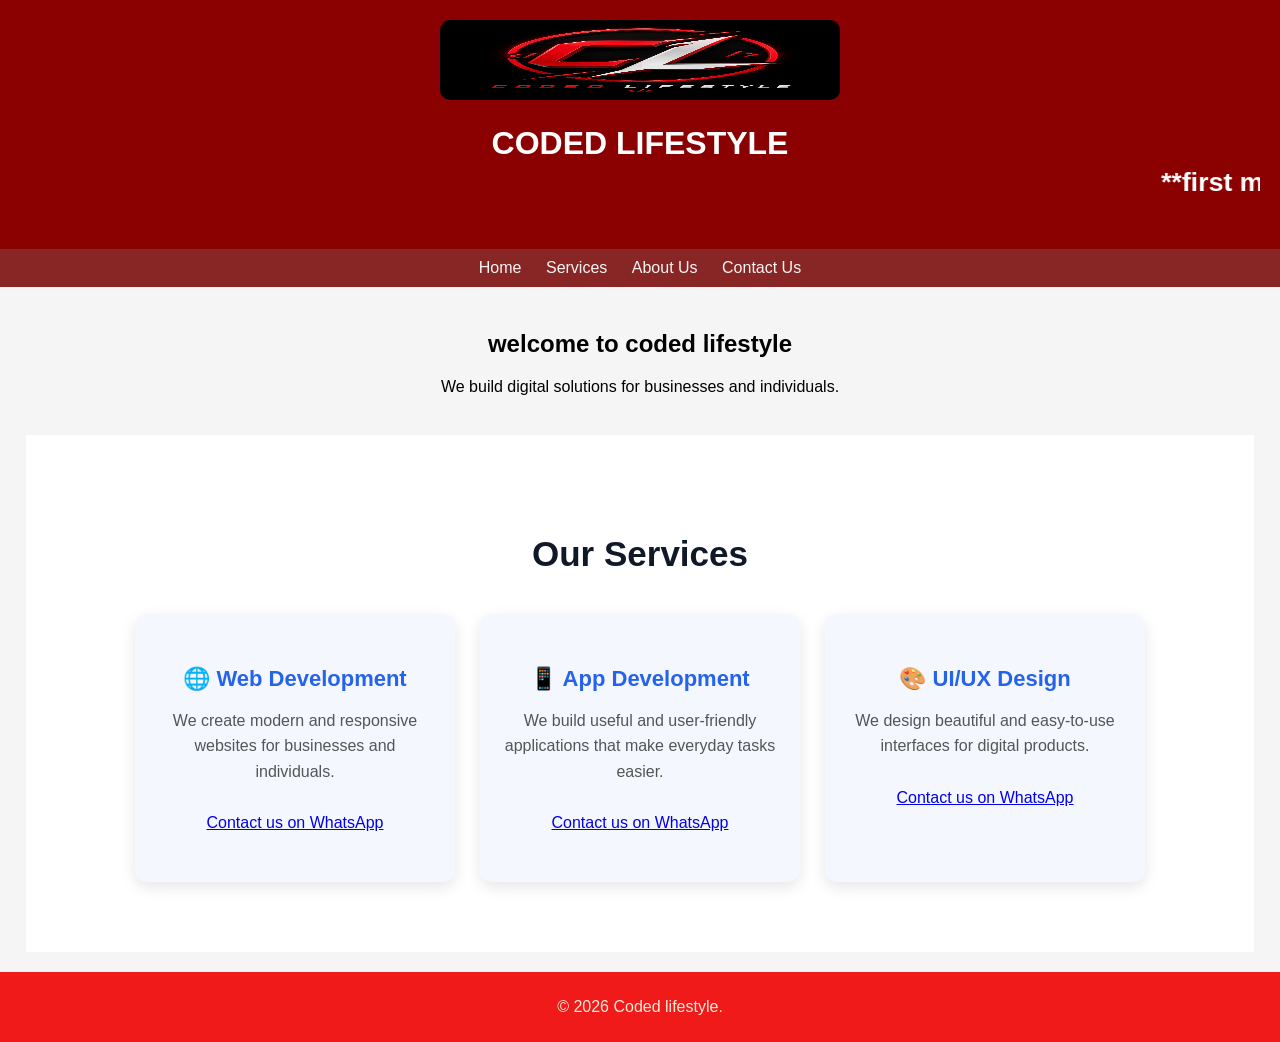
==== index.html @ 61a9e01d "Add files via upload" ====
<!DOCTYPE html>
<html lang="en">
<head>
    <meta charset="UTF-8">
    <meta name="viewport" content="width=device-width, initial-scale=1.0">
    <title>Welcome to my website</title>
     <link rel="stylesheet" href="assets/css/style.css">
</head>

<body>
<header>
   <img src="assets/images/logo.jpegfile.jpeg" width="80px" height="80px" object-fit:contain;>

    <h1>CODED LIFESTYLE<br>
        <marquee>
            <small>**first make it work...you can make it beautiful later</small></h1>
            </marquee></header>
        </h1>
</header>
<nav>

    <a href="index.html">Home</a>
    <a href="services.html">Services</a>
    <a href="about-us.html">About Us</a>
    <a href="contact-us.html">Contact Us</a>
</nav>
   <section class="section"> 
    <h2>welcome to coded lifestyle</h2>
    <p>We build digital solutions for businesses and individuals.</p>
   </section>
   <!-- SERVICES SECTION -->

<section class="services">

    <h2>Our Services</h2>

    <div class="service-container">

        <div class="service-card">
            <h3>🌐 Web Development</h3>

            <p>
                We create modern and responsive websites
                for businesses and individuals.<br><br>
                <a href="https://wa.me/+2349161330967">Contact us on WhatsApp</a>
            </p>
        </div>


        <div class="service-card">
            <h3>📱 App Development</h3>

            <p>
                We build useful and user-friendly applications
                that make everyday tasks easier.<br><br>
                <a href="https://wa.me/+2349161330967">Contact us on WhatsApp</a>
            </p>
        </div>


        <div class="service-card">
            <h3>🎨 UI/UX Design</h3>

            <p>
                We design beautiful and easy-to-use
                interfaces for digital products.<br><br>
                <a href="https://wa.me/+2349161330967">Contact us on WhatsApp</a>
            </p>
        </div>

    </div>

</section>
<footer>
    <p>&copy; 2026 Coded lifestyle. </p>
</footer>
    
    
</body>
</html>
<!--welcome to coded lifestyle-->
---- assets/css/style.css ----
body {
            font-family: Arial, sans-serif;
            background-color: whitesmoke;
            margin: 0%;
        }
        header {
            
            background-color:#8B0000;
            color: white;
            text-align: center;
            padding: 20px;
        }
        nav {
            background-color: rgb(136, 38, 38);
            text-align: center;
            padding: 10px;
        }
        nav a {
            color: whitesmoke;
            text-decoration: none;
            margin: 10px
        }
        section {
            background-color: white;
            width: 80%;
            margin: 20px auto;
            text-align: center;
            padding: 3px;
        
        }
        img {
            width: 400px;
            border-radius:10px ;
        }
        footer {
            background-color: rgb(240, 26, 26);
            color: antiquewhite;
            text-align: center;
            padding: 10px;
        }
        .section{
            background-color: whitesmoke;
        }
        

.services {
    padding: 70px 8%;
    text-align: center;
    background-color: white;
}

.services h2 {
    font-size: 35px;
    margin-bottom: 40px;
    color: #111827;
}

.service-container {
    display: flex;
    justify-content: center;
    gap: 25px;
    flex-wrap: wrap;
}

.service-card {
    background-color: #f5f7ff;
    width: 280px;
    padding: 30px 20px;
    border-radius: 12px;
    box-shadow: 0 5px 15px rgba(0, 0, 0, 0.1);
    transition: 0.3s;
}

.service-card:hover {
    transform: translateY(-8px);
}

.service-card h3 {
    font-size: 22px;
    margin-bottom: 15px;
    color: #2563eb;
}

.service-card p {
    color: #555;
    line-height: 1.6;
}
<!-- SERVICES SECTION -->

<section class="services">

    <h2>Our Services</h2>

    <div class="service-container">

        <div class="service-card">
            <h3>🌐 Web Development</h3>

            <p>
                We create modern and responsive websites
                for businesses and individuals.
            </p>
        </div>


        <div class="service-card">
            <h3>📱 App Development</h3>

            <p>
                We build useful and user-friendly applications
                that make everyday tasks easier.
            </p>
        </div>


        <div class="service-card">
            <h3>🎨 UI/UX Design</h3>

            <p>
                We design beautiful and easy-to-use
                interfaces for digital products.
            </p>
        </div>

    </div>

</section>
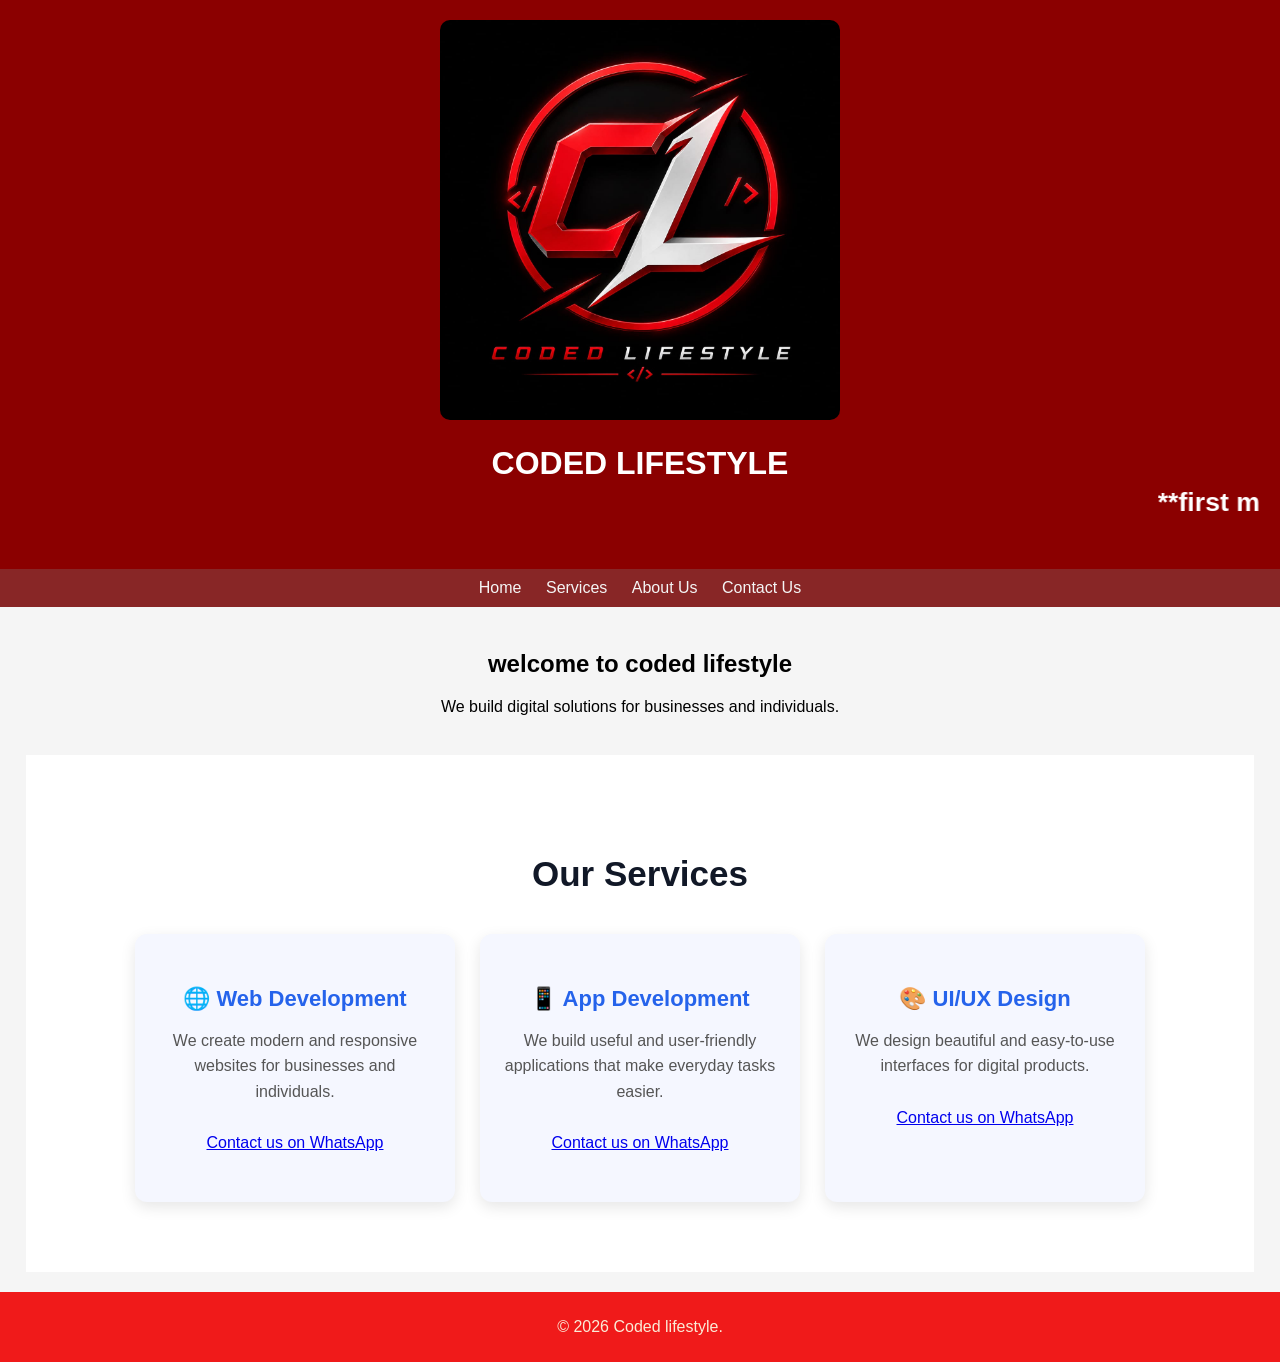
==== commit 12ff0942: "Add files via upload" ====
--- a/index.html
+++ b/index.html
@@ -9,7 +9,7 @@
 
 <body>
 <header>
-   <img src="assets/images/logo.jpegfile.jpeg" width="80px" height="80px" object-fit:contain;>
+   <img src="assets/images/logo.jpegfile.jpeg" object-fit:contain;>
 
     <h1>CODED LIFESTYLE<br>
         <marquee>
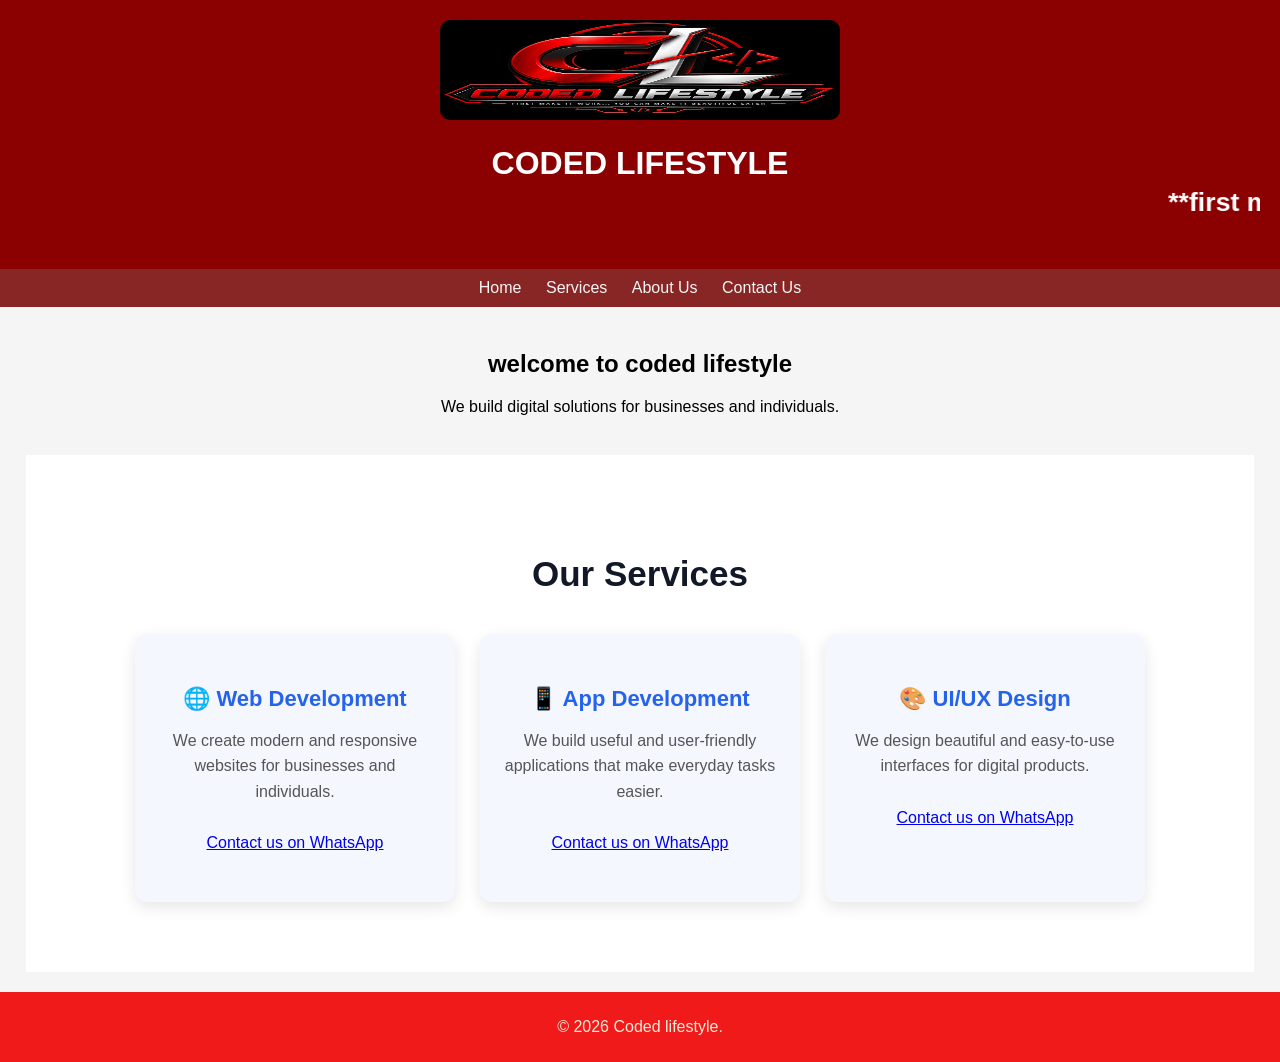
==== commit 919fb382: "Add files via upload" ====
--- a/index.html
+++ b/index.html
@@ -5,11 +5,12 @@
     <meta name="viewport" content="width=device-width, initial-scale=1.0">
     <title>Welcome to my website</title>
      <link rel="stylesheet" href="assets/css/style.css">
+     
 </head>
 
 <body>
 <header>
-   <img src="assets/images/logo.jpegfile.jpeg" object-fit:contain;>
+   <img src="assets/images/logo.jpegfile.jpeg" height="100" width="50" object-fit:contain;>
 
     <h1>CODED LIFESTYLE<br>
         <marquee>
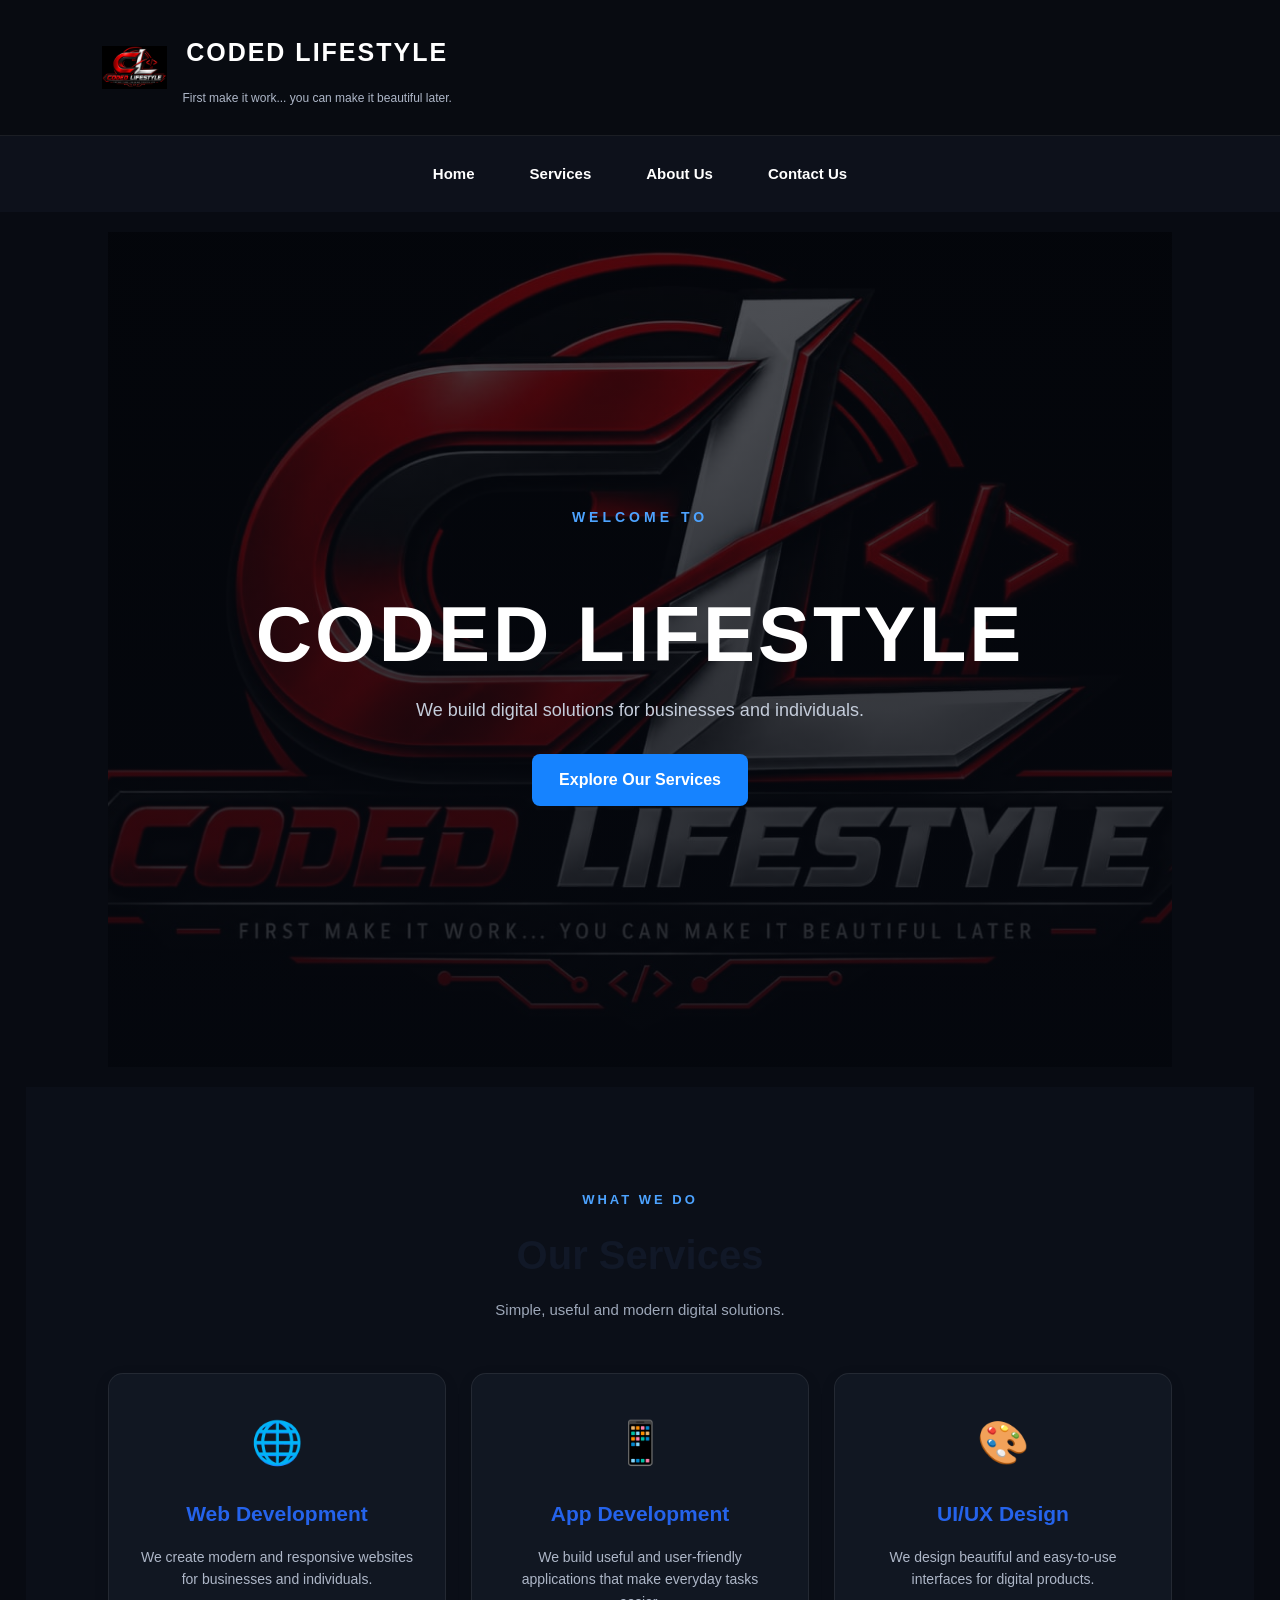
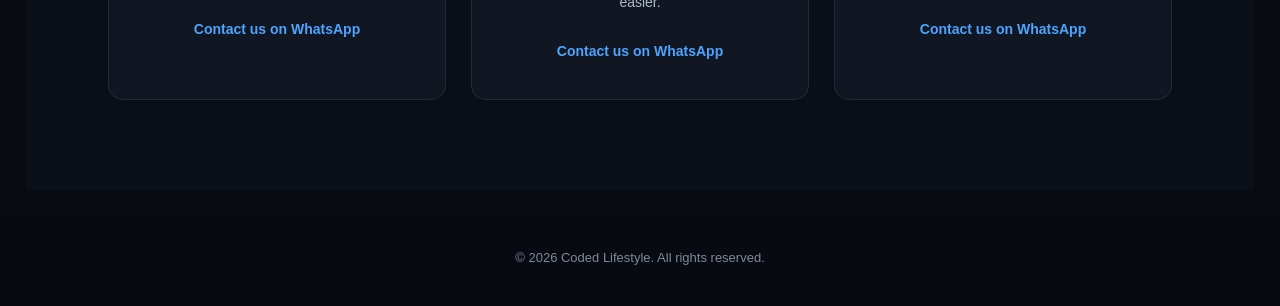
==== commit 79c25a30: "Add files via upload" ====
--- a/index.html
+++ b/index.html
@@ -1,82 +1,155 @@
-<!DOCTYPE html>
-<html lang="en">
-<head>
+<!DOCTYPE html><html lang="en"><head>
     <meta charset="UTF-8">
-    <meta name="viewport" content="width=device-width, initial-scale=1.0">
-    <title>Welcome to my website</title>
-     <link rel="stylesheet" href="assets/css/style.css">
-     
-</head>
+    <meta name="viewport" content="width=device-width, initial-scale=1.0"><title>Coded Lifestyle | Digital Solutions</title>
 
-<body>
-<header>
-   <img src="assets/images/logo.jpegfile.jpeg" height="100" width="50" object-fit:contain;>
+<!-- External CSS -->
+<link rel="stylesheet" href="assets/css/style.css">
 
-    <h1>CODED LIFESTYLE<br>
-        <marquee>
-            <small>**first make it work...you can make it beautiful later</small></h1>
-            </marquee></header>
-        </h1>
+</head><body><!-- HEADER -->
+<header class="header">
+
+    <div class="logo-container">
+        <img
+            src="assets/images/logo.jpegfile.jpeg"
+            alt="Coded Lifestyle Logo"
+            class="logo"
+        >
+
+        <div class="brand">
+            <h1>CODED LIFESTYLE</h1>
+            <p>First make it work... you can make it beautiful later.</p>
+        </div>
+    </div>
+
 </header>
-<nav>
+
+
+<!-- NAVIGATION -->
+<nav class="navbar">
 
     <a href="index.html">Home</a>
     <a href="services.html">Services</a>
     <a href="about-us.html">About Us</a>
     <a href="contact-us.html">Contact Us</a>
+
 </nav>
-   <section class="section"> 
-    <h2>welcome to coded lifestyle</h2>
-    <p>We build digital solutions for businesses and individuals.</p>
-   </section>
-   <!-- SERVICES SECTION -->
 
-<section class="services">
 
-    <h2>Our Services</h2>
+<!-- HERO / WELCOME SECTION -->
+<main>
 
-    <div class="service-container">
+    <section class="hero">
 
-        <div class="service-card">
-            <h3>🌐 Web Development</h3>
+        <div class="hero-content">
 
-            <p>
-                We create modern and responsive websites
-                for businesses and individuals.<br><br>
-                <a href="https://wa.me/+2349161330967">Contact us on WhatsApp</a>
+            <p class="hero-small-text">WELCOME TO</p>
+
+            <h2>CODED LIFESTYLE</h2>
+
+            <p class="hero-text">
+                We build digital solutions for businesses and individuals.
             </p>
+
+            <a href="services.html" class="hero-button">
+                Explore Our Services
+            </a>
+
+        </div>
+
+    </section>
+
+
+    <!-- SERVICES SECTION -->
+    <section class="services">
+
+        <div class="section-heading">
+
+            <p>WHAT WE DO</p>
+
+            <h2>Our Services</h2>
+
+            <span>
+                Simple, useful and modern digital solutions.
+            </span>
+
         </div>
 
 
-        <div class="service-card">
-            <h3>📱 App Development</h3>
+        <div class="service-container">
 
-            <p>
-                We build useful and user-friendly applications
-                that make everyday tasks easier.<br><br>
-                <a href="https://wa.me/+2349161330967">Contact us on WhatsApp</a>
-            </p>
+
+            <!-- WEB DEVELOPMENT -->
+            <div class="service-card">
+
+                <div class="service-icon">🌐</div>
+
+                <h3>Web Development</h3>
+
+                <p>
+                    We create modern and responsive websites
+                    for businesses and individuals.
+                </p>
+
+                <a href="https://wa.me/+2349161330967">
+                    Contact us on WhatsApp
+                </a>
+
+            </div>
+
+
+            <!-- APP DEVELOPMENT -->
+            <div class="service-card">
+
+                <div class="service-icon">📱</div>
+
+                <h3>App Development</h3>
+
+                <p>
+                    We build useful and user-friendly applications
+                    that make everyday tasks easier.
+                </p>
+
+                <a href="https://wa.me/+2349161330967">
+                    Contact us on WhatsApp
+                </a>
+
+            </div>
+
+
+            <!-- UI/UX DESIGN -->
+            <div class="service-card">
+
+                <div class="service-icon">🎨</div>
+
+                <h3>UI/UX Design</h3>
+
+                <p>
+                    We design beautiful and easy-to-use
+                    interfaces for digital products.
+                </p>
+
+                <a href="https://wa.me/+2349161330967">
+                    Contact us on WhatsApp
+                </a>
+
+            </div>
+
+
         </div>
 
+    </section>
 
-        <div class="service-card">
-            <h3>🎨 UI/UX Design</h3>
+</main>
 
-            <p>
-                We design beautiful and easy-to-use
-                interfaces for digital products.<br><br>
-                <a href="https://wa.me/+2349161330967">Contact us on WhatsApp</a>
-            </p>
-        </div>
 
-    </div>
+<!-- FOOTER -->
+<footer>
 
-</section>
-<footer>
-    <p>&copy; 2026 Coded lifestyle. </p>
+    <p>
+        &copy; 2026 Coded Lifestyle. All rights reserved.
+    </p>
+
 </footer>
-    
-    
+
 </body>
-</html>
-<!--welcome to coded lifestyle-->+</html>
--- a/assets/css/style.css
+++ b/assets/css/style.css
@@ -125,5 +125,413 @@
     </div>
 
 </section>
-
-
+/* =========================================
+   CODED LIFESTYLE - STYLE.CSS
+   ========================================= */
+
+
+/* =========================================
+   RESET
+   ========================================= */
+
+* {
+    margin: 0;
+    padding: 0;
+    box-sizing: border-box;
+}
+
+html {
+    scroll-behavior: smooth;
+}
+
+body {
+    font-family: Arial, Helvetica, sans-serif;
+    background-color: #080b12;
+    color: #ffffff;
+    line-height: 1.6;
+}
+
+
+/* =========================================
+   HEADER
+   ========================================= */
+
+.header {
+    min-height: 90px;
+    padding: 15px 8%;
+
+    display: flex;
+    align-items: center;
+
+    background: rgba(8, 11, 18, 0.92);
+
+    border-bottom: 1px solid rgba(255, 255, 255, 0.08);
+}
+
+.logo-container {
+    display: flex;
+    align-items: center;
+    gap: 15px;
+}
+
+.logo {
+    width: 65px;
+    height: 65px;
+
+    object-fit: contain;
+
+    border-radius: 12px;
+}
+
+.brand h1 {
+    font-size: 25px;
+    font-weight: 800;
+    letter-spacing: 2px;
+}
+
+.brand p {
+    margin-top: 2px;
+
+    color: #aeb7c8;
+
+    font-size: 12px;
+}
+
+
+/* =========================================
+   NAVIGATION
+   ========================================= */
+
+.navbar {
+    display: flex;
+    justify-content: center;
+    align-items: center;
+
+    gap: 35px;
+
+    padding: 16px 20px;
+
+    background: #0d111b;
+
+    position: sticky;
+    top: 0;
+
+    z-index: 100;
+}
+
+.navbar a {
+    color: #ffffff;
+
+    text-decoration: none;
+
+    font-size: 15px;
+    font-weight: 600;
+
+    transition: 0.3s ease;
+}
+
+.navbar a:hover {
+    color: #4da3ff;
+}
+
+
+/* =========================================
+   HERO SECTION
+   ========================================= */
+
+.hero {
+    min-height: 75vh;
+
+    display: flex;
+    justify-content: center;
+    align-items: center;
+
+    text-align: center;
+
+    padding: 80px 20px;
+
+    background:
+        linear-gradient(
+            rgba(5, 8, 15, 0.70),
+            rgba(5, 8, 15, 0.88)
+        ),
+        url("../images/coded-lifestyle-bg.jpg");
+
+    background-size: cover;
+    background-position: center;
+    background-repeat: no-repeat;
+}
+
+.hero-content {
+    max-width: 800px;
+}
+
+.hero-small-text {
+    margin-bottom: 10px;
+
+    color: #4da3ff;
+
+    font-size: 14px;
+    font-weight: bold;
+
+    letter-spacing: 4px;
+}
+
+.hero h2 {
+    margin-bottom: 20px;
+
+    font-size: clamp(42px, 8vw, 78px);
+
+    line-height: 1.05;
+
+    letter-spacing: 3px;
+}
+
+.hero-text {
+    max-width: 600px;
+
+    margin: 0 auto 30px;
+
+    color: #c4ccda;
+
+    font-size: 18px;
+}
+
+
+/* =========================================
+   HERO BUTTON
+   ========================================= */
+
+.hero-button {
+    display: inline-block;
+
+    padding: 13px 27px;
+
+    background: #1683ff;
+
+    color: #ffffff;
+
+    text-decoration: none;
+
+    font-weight: bold;
+
+    border-radius: 8px;
+
+    transition: 0.3s ease;
+}
+
+.hero-button:hover {
+    background: #0b6dcc;
+
+    transform: translateY(-2px);
+}
+
+
+/* =========================================
+   SERVICES SECTION
+   ========================================= */
+
+.services {
+    padding: 90px 8%;
+
+    background: #0b0f18;
+}
+
+.section-heading {
+    margin-bottom: 50px;
+
+    text-align: center;
+}
+
+.section-heading p {
+    color: #4da3ff;
+
+    font-size: 13px;
+    font-weight: bold;
+
+    letter-spacing: 3px;
+}
+
+.section-heading h2 {
+    margin: 5px 0 10px;
+
+    font-size: 40px;
+}
+
+.section-heading span {
+    color: #9da7b8;
+
+    font-size: 15px;
+}
+
+
+/* =========================================
+   SERVICE CONTAINER
+   ========================================= */
+
+.service-container {
+    max-width: 1100px;
+
+    margin: auto;
+
+    display: grid;
+
+    grid-template-columns: repeat(3, 1fr);
+
+    gap: 25px;
+}
+
+
+/* =========================================
+   SERVICE CARDS
+   ========================================= */
+
+.service-card {
+    padding: 35px 28px;
+
+    background: #111722;
+
+    border: 1px solid rgba(255, 255, 255, 0.08);
+
+    border-radius: 15px;
+
+    text-align: center;
+
+    transition: 0.3s ease;
+}
+
+.service-card:hover {
+    transform: translateY(-8px);
+
+    border-color: rgba(77, 163, 255, 0.5);
+
+    box-shadow:
+        0 15px 40px rgba(0, 0, 0, 0.35);
+}
+
+.service-icon {
+    margin-bottom: 15px;
+
+    font-size: 42px;
+}
+
+.service-card h3 {
+    margin-bottom: 15px;
+
+    font-size: 21px;
+}
+
+.service-card p {
+    margin-bottom: 25px;
+
+    color: #aeb7c8;
+
+    font-size: 14px;
+}
+
+.service-card a {
+    display: inline-block;
+
+    color: #4da3ff;
+
+    text-decoration: none;
+
+    font-size: 14px;
+    font-weight: bold;
+
+    transition: 0.3s ease;
+}
+
+.service-card a:hover {
+    color: #ffffff;
+}
+
+
+/* =========================================
+   FOOTER
+   ========================================= */
+
+footer {
+    padding: 25px 20px;
+
+    background: #070a10;
+
+    color: #7f899a;
+
+    text-align: center;
+
+    font-size: 13px;
+}
+
+
+/* =========================================
+   TABLET / MOBILE
+   ========================================= */
+
+@media (max-width: 800px) {
+
+    .header {
+        justify-content: center;
+        text-align: center;
+    }
+
+    .logo-container {
+        flex-direction: column;
+        gap: 8px;
+    }
+
+    .brand h1 {
+        font-size: 21px;
+    }
+
+    .navbar {
+        gap: 15px;
+        flex-wrap: wrap;
+    }
+
+    .navbar a {
+        font-size: 13px;
+    }
+
+    .hero {
+        min-height: 70vh;
+        padding: 60px 20px;
+    }
+
+    .hero h2 {
+        font-size: 45px;
+    }
+
+    .hero-text {
+        font-size: 16px;
+    }
+
+    .services {
+        padding: 70px 20px;
+    }
+
+    .section-heading h2 {
+        font-size: 32px;
+    }
+
+    .service-container {
+        grid-template-columns: 1fr;
+    }
+}
+
+
+/* =========================================
+   SMALL PHONES
+   ========================================= */
+
+@media (max-width: 400px) {
+
+    .hero h2 {
+        font-size: 38px;
+    }
+
+    .navbar {
+        gap: 10px;
+    }
+}
+
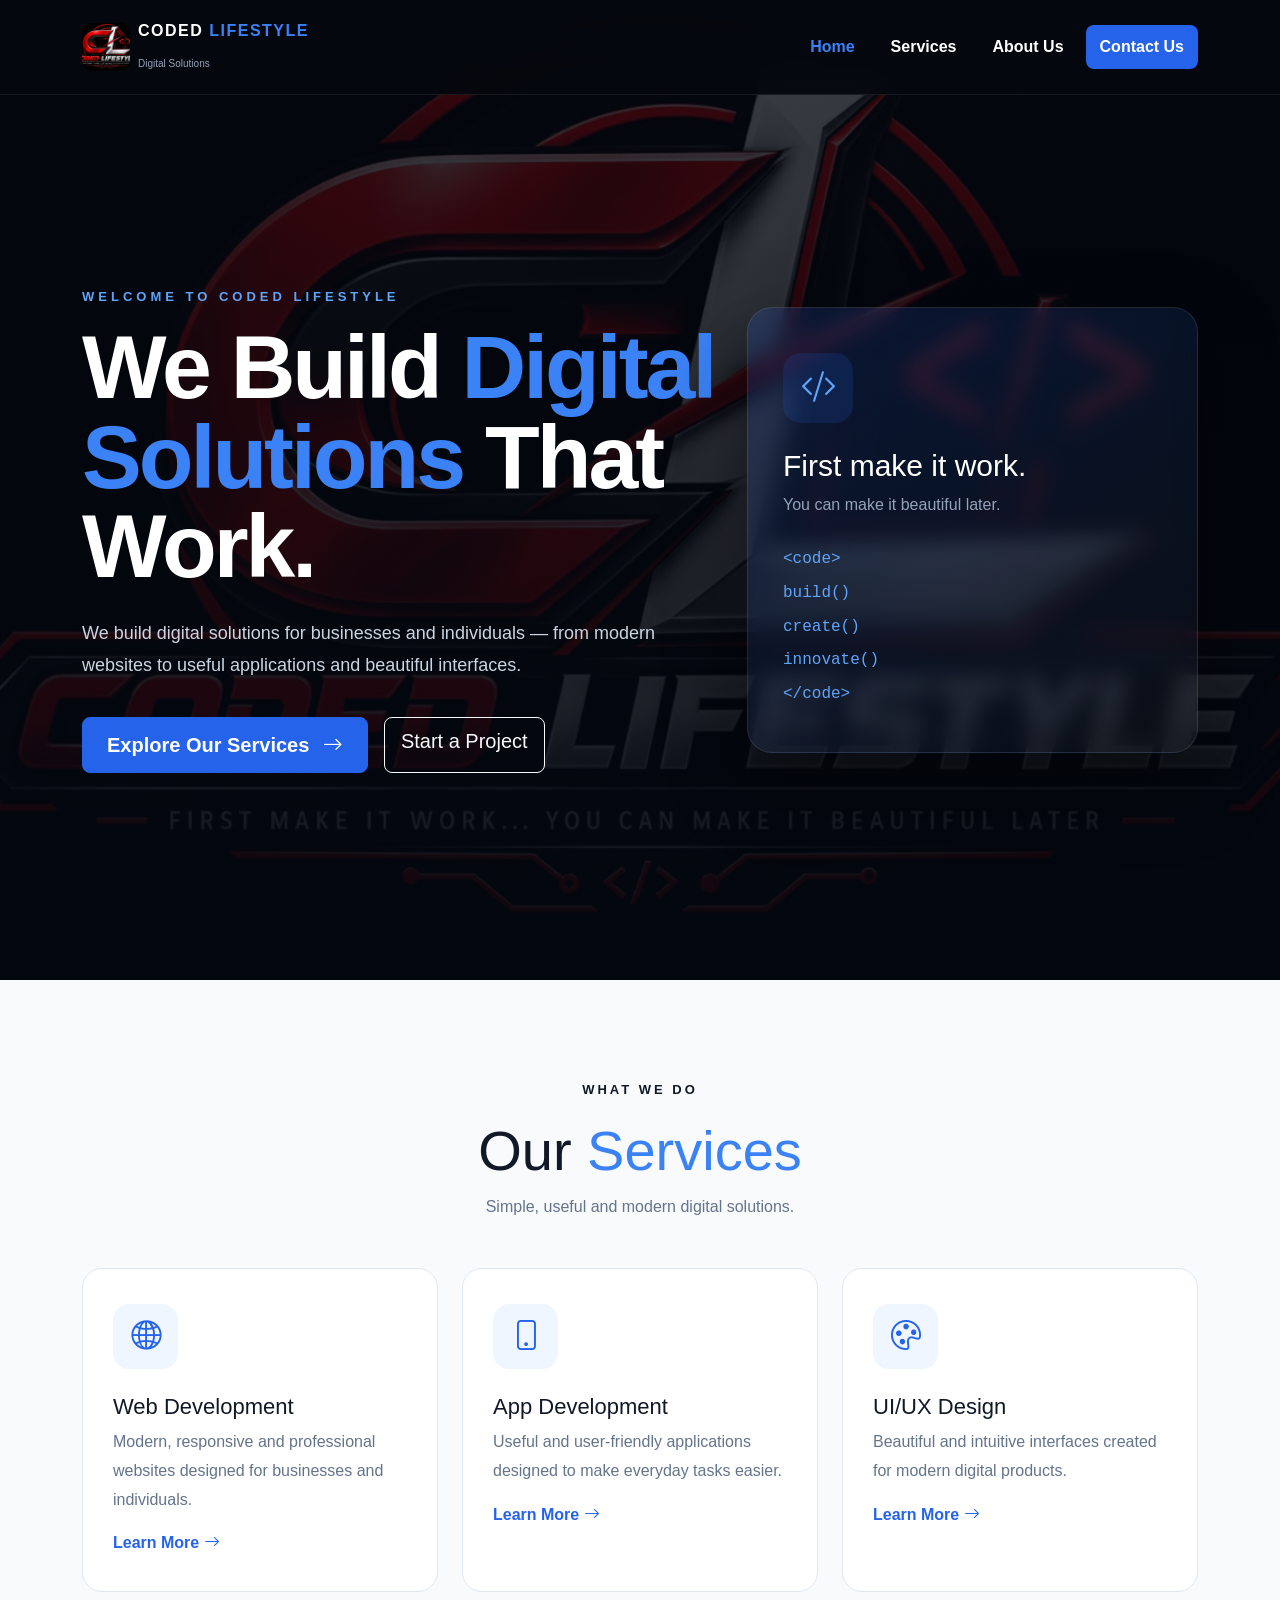
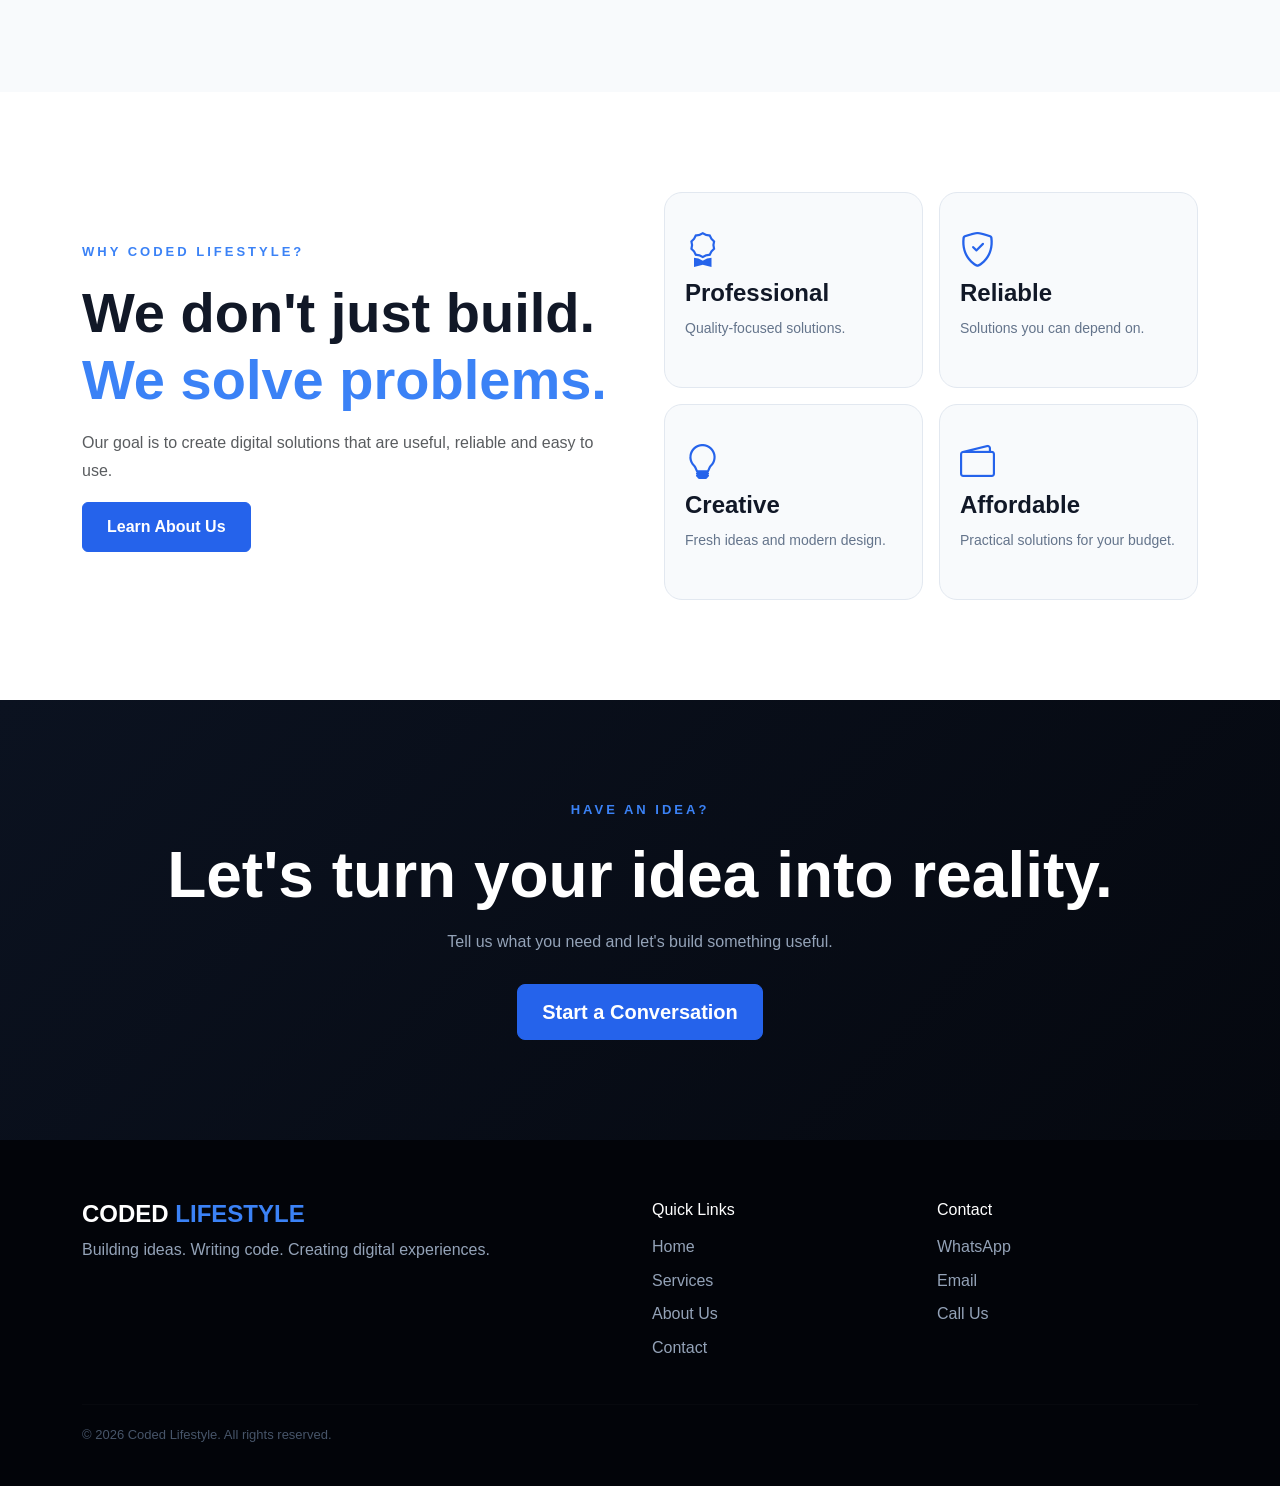
==== commit 69352544: "Rename Homepage.html to index.html" ====
--- a/index.html
+++ b/index.html
@@ -1,72 +1,206 @@
-<!DOCTYPE html><html lang="en"><head>
+<!DOCTYPE html>
+<html lang="en">
+
+<head>
     <meta charset="UTF-8">
-    <meta name="viewport" content="width=device-width, initial-scale=1.0"><title>Coded Lifestyle | Digital Solutions</title>
-
-<!-- External CSS -->
-<link rel="stylesheet" href="assets/css/style.css">
-
-</head><body><!-- HEADER -->
-<header class="header">
-
-    <div class="logo-container">
-        <img
-            src="assets/images/logo.jpegfile.jpeg"
-            alt="Coded Lifestyle Logo"
-            class="logo"
+    <meta name="viewport" content="width=device-width, initial-scale=1.0">
+
+    <title>Coded Lifestyle | Digital Solutions</title>
+
+    <link rel="icon" href="assets/images/logo.jpegfile.jpeg">
+
+    <!-- Bootstrap -->
+    <link
+        href="https://cdn.jsdelivr.net/npm/bootstrap@5.3.3/dist/css/bootstrap.min.css"
+        rel="stylesheet"
+    >
+
+    <!-- Bootstrap Icons -->
+    <link
+        rel="stylesheet"
+        href="https://cdn.jsdelivr.net/npm/bootstrap-icons@1.11.3/font/bootstrap-icons.min.css"
+    >
+
+    <!-- Custom CSS -->
+    <link rel="stylesheet" href="assets/css/style.css">
+</head>
+
+<body>
+
+
+<!-- ================= NAVBAR ================= -->
+
+<nav class="navbar navbar-expand-lg navbar-dark fixed-top coded-navbar">
+
+    <div class="container">
+
+        <a class="navbar-brand d-flex align-items-center gap-2" href="index.html">
+
+            <img
+                src="assets/images/logo.jpegfile.jpeg"
+                alt="Coded Lifestyle Logo"
+                class="navbar-logo"
+            >
+
+            <div>
+                <div class="brand-name">
+                    CODED <span>LIFESTYLE</span>
+                </div>
+
+                <small>
+                    Digital Solutions
+                </small>
+            </div>
+
+        </a>
+
+
+        <button
+            class="navbar-toggler"
+            type="button"
+            data-bs-toggle="collapse"
+            data-bs-target="#mainNavbar"
         >
-
-        <div class="brand">
-            <h1>CODED LIFESTYLE</h1>
-            <p>First make it work... you can make it beautiful later.</p>
-        </div>
-    </div>
-
-</header>
-
-
-<!-- NAVIGATION -->
-<nav class="navbar">
-
-    <a href="index.html">Home</a>
-    <a href="services.html">Services</a>
-    <a href="about-us.html">About Us</a>
-    <a href="contact-us.html">Contact Us</a>
+            <span class="navbar-toggler-icon"></span>
+        </button>
+
+
+        <div class="collapse navbar-collapse" id="mainNavbar">
+
+            <ul class="navbar-nav ms-auto align-items-lg-center gap-lg-2">
+
+                <li class="nav-item">
+                    <a class="nav-link active" href="index.html">
+                        Home
+                    </a>
+                </li>
+
+                <li class="nav-item">
+                    <a class="nav-link" href="services.html">
+                        Services
+                    </a>
+                </li>
+
+                <li class="nav-item">
+                    <a class="nav-link" href="about-us.html">
+                        About Us
+                    </a>
+                </li>
+
+                <li class="nav-item">
+                    <a class="nav-link contact-nav" href="contact-us.html">
+                        Contact Us
+                    </a>
+                </li>
+
+            </ul>
+
+        </div>
+
+    </div>
 
 </nav>
 
 
-<!-- HERO / WELCOME SECTION -->
-<main>
-
-    <section class="hero">
-
-        <div class="hero-content">
-
-            <p class="hero-small-text">WELCOME TO</p>
-
-            <h2>CODED LIFESTYLE</h2>
-
-            <p class="hero-text">
-                We build digital solutions for businesses and individuals.
-            </p>
-
-            <a href="services.html" class="hero-button">
-                Explore Our Services
-            </a>
-
-        </div>
-
-    </section>
-
-
-    <!-- SERVICES SECTION -->
-    <section class="services">
+<!-- ================= HERO ================= -->
+
+<section class="home-hero">
+
+    <div class="container">
+
+        <div class="row align-items-center min-vh-100">
+
+            <div class="col-lg-7">
+
+                <p class="hero-label">
+                    WELCOME TO CODED LIFESTYLE
+                </p>
+
+                <h1>
+                    We Build
+                    <span>Digital Solutions</span>
+                    That Work.
+                </h1>
+
+                <p class="hero-description">
+                    We build digital solutions for businesses and
+                    individuals — from modern websites to useful
+                    applications and beautiful interfaces.
+                </p>
+
+
+                <div class="d-flex flex-wrap gap-3">
+
+                    <a
+                        href="services.html"
+                        class="btn btn-primary btn-lg"
+                    >
+                        Explore Our Services
+                        <i class="bi bi-arrow-right ms-2"></i>
+                    </a>
+
+                    <a
+                        href="contact-us.html"
+                        class="btn btn-outline-light btn-lg"
+                    >
+                        Start a Project
+                    </a>
+
+                </div>
+
+            </div>
+
+
+            <div class="col-lg-5 mt-5 mt-lg-0">
+
+                <div class="hero-card">
+
+                    <div class="hero-card-icon">
+                        <i class="bi bi-code-slash"></i>
+                    </div>
+
+                    <h3>
+                        First make it work.
+                    </h3>
+
+                    <p>
+                        You can make it beautiful later.
+                    </p>
+
+                    <div class="code-lines">
+
+                        <span>&lt;code&gt;</span>
+                        <span>build()</span>
+                        <span>create()</span>
+                        <span>innovate()</span>
+                        <span>&lt;/code&gt;</span>
+
+                    </div>
+
+                </div>
+
+            </div>
+
+        </div>
+
+    </div>
+
+</section>
+
+
+<!-- ================= SERVICES ================= -->
+
+<section class="home-services section-padding">
+
+    <div class="container">
 
         <div class="section-heading">
 
             <p>WHAT WE DO</p>
 
-            <h2>Our Services</h2>
+            <h2>
+                Our <strong>Services</strong>
+            </h2>
 
             <span>
                 Simple, useful and modern digital solutions.
@@ -75,81 +209,281 @@
         </div>
 
 
-        <div class="service-container">
-
-
-            <!-- WEB DEVELOPMENT -->
-            <div class="service-card">
-
-                <div class="service-icon">🌐</div>
-
-                <h3>Web Development</h3>
+        <div class="row g-4 mt-4">
+
+
+            <div class="col-md-6 col-lg-4">
+
+                <div class="service-card h-100">
+
+                    <div class="service-icon">
+                        <i class="bi bi-globe2"></i>
+                    </div>
+
+                    <h3>
+                        Web Development
+                    </h3>
+
+                    <p>
+                        Modern, responsive and professional
+                        websites designed for businesses and
+                        individuals.
+                    </p>
+
+                    <a href="services.html">
+                        Learn More
+                        <i class="bi bi-arrow-right"></i>
+                    </a>
+
+                </div>
+
+            </div>
+
+
+            <div class="col-md-6 col-lg-4">
+
+                <div class="service-card h-100">
+
+                    <div class="service-icon">
+                        <i class="bi bi-phone"></i>
+                    </div>
+
+                    <h3>
+                        App Development
+                    </h3>
+
+                    <p>
+                        Useful and user-friendly applications
+                        designed to make everyday tasks easier.
+                    </p>
+
+                    <a href="services.html">
+                        Learn More
+                        <i class="bi bi-arrow-right"></i>
+                    </a>
+
+                </div>
+
+            </div>
+
+
+            <div class="col-md-6 col-lg-4">
+
+                <div class="service-card h-100">
+
+                    <div class="service-icon">
+                        <i class="bi bi-palette"></i>
+                    </div>
+
+                    <h3>
+                        UI/UX Design
+                    </h3>
+
+                    <p>
+                        Beautiful and intuitive interfaces
+                        created for modern digital products.
+                    </p>
+
+                    <a href="services.html">
+                        Learn More
+                        <i class="bi bi-arrow-right"></i>
+                    </a>
+
+                </div>
+
+            </div>
+
+        </div>
+
+    </div>
+
+</section>
+
+
+<!-- ================= WHY US ================= -->
+
+<section class="why-us section-padding">
+
+    <div class="container">
+
+        <div class="row align-items-center g-5">
+
+            <div class="col-lg-6">
+
+                <p class="section-label">
+                    WHY CODED LIFESTYLE?
+                </p>
+
+                <h2>
+                    We don't just build.
+                    <span>We solve problems.</span>
+                </h2>
+
+                <p class="text-muted">
+                    Our goal is to create digital solutions that
+                    are useful, reliable and easy to use.
+                </p>
+
+                <a
+                    href="about-us.html"
+                    class="btn btn-primary"
+                >
+                    Learn About Us
+                </a>
+
+            </div>
+
+
+            <div class="col-lg-6">
+
+                <div class="row g-3">
+
+                    <div class="col-6">
+                        <div class="why-card">
+                            <i class="bi bi-award"></i>
+                            <h4>Professional</h4>
+                            <p>Quality-focused solutions.</p>
+                        </div>
+                    </div>
+
+                    <div class="col-6">
+                        <div class="why-card">
+                            <i class="bi bi-shield-check"></i>
+                            <h4>Reliable</h4>
+                            <p>Solutions you can depend on.</p>
+                        </div>
+                    </div>
+
+                    <div class="col-6">
+                        <div class="why-card">
+                            <i class="bi bi-lightbulb"></i>
+                            <h4>Creative</h4>
+                            <p>Fresh ideas and modern design.</p>
+                        </div>
+                    </div>
+
+                    <div class="col-6">
+                        <div class="why-card">
+                            <i class="bi bi-wallet2"></i>
+                            <h4>Affordable</h4>
+                            <p>Practical solutions for your budget.</p>
+                        </div>
+                    </div>
+
+                </div>
+
+            </div>
+
+        </div>
+
+    </div>
+
+</section>
+
+
+<!-- ================= CTA ================= -->
+
+<section class="cta-section">
+
+    <div class="container text-center">
+
+        <p class="section-label">
+            HAVE AN IDEA?
+        </p>
+
+        <h2>
+            Let's turn your idea into reality.
+        </h2>
+
+        <p>
+            Tell us what you need and let's build something useful.
+        </p>
+
+        <a
+            href="contact-us.html"
+            class="btn btn-primary btn-lg"
+        >
+            Start a Conversation
+        </a>
+
+    </div>
+
+</section>
+
+
+<!-- ================= FOOTER ================= -->
+
+<footer class="site-footer">
+
+    <div class="container">
+
+        <div class="row g-4">
+
+            <div class="col-lg-6">
+
+                <h4>
+                    CODED <span>LIFESTYLE</span>
+                </h4>
 
                 <p>
-                    We create modern and responsive websites
-                    for businesses and individuals.
+                    Building ideas. Writing code.
+                    Creating digital experiences.
                 </p>
 
-                <a href="https://wa.me/+2349161330967">
-                    Contact us on WhatsApp
+            </div>
+
+
+            <div class="col-lg-3">
+
+                <h6>
+                    Quick Links
+                </h6>
+
+                <a href="index.html">Home</a>
+                <a href="services.html">Services</a>
+                <a href="about-us.html">About Us</a>
+                <a href="contact-us.html">Contact</a>
+
+            </div>
+
+
+            <div class="col-lg-3">
+
+                <h6>
+                    Contact
+                </h6>
+
+                <a href="https://wa.me/2349161330967">
+                    WhatsApp
                 </a>
 
-            </div>
-
-
-            <!-- APP DEVELOPMENT -->
-            <div class="service-card">
-
-                <div class="service-icon">📱</div>
-
-                <h3>App Development</h3>
-
-                <p>
-                    We build useful and user-friendly applications
-                    that make everyday tasks easier.
-                </p>
-
-                <a href="https://wa.me/+2349161330967">
-                    Contact us on WhatsApp
+                <a href="mailto:iyiolapeter258@gmail.com">
+                    Email
                 </a>
 
-            </div>
-
-
-            <!-- UI/UX DESIGN -->
-            <div class="service-card">
-
-                <div class="service-icon">🎨</div>
-
-                <h3>UI/UX Design</h3>
-
-                <p>
-                    We design beautiful and easy-to-use
-                    interfaces for digital products.
-                </p>
-
-                <a href="https://wa.me/+2349161330967">
-                    Contact us on WhatsApp
+                <a href="tel:+2349161330967">
+                    Call Us
                 </a>
 
             </div>
 
-
-        </div>
-
-    </section>
-
-</main>
-
-
-<!-- FOOTER -->
-<footer>
-
-    <p>
-        &copy; 2026 Coded Lifestyle. All rights reserved.
-    </p>
+        </div>
+
+
+        <hr>
+
+        <p class="copyright">
+            © 2026 Coded Lifestyle. All rights reserved.
+        </p>
+
+    </div>
 
 </footer>
 
+
+<script
+    src="https://cdn.jsdelivr.net/npm/bootstrap@5.3.3/dist/js/bootstrap.bundle.min.js"
+></script>
+
 </body>
-</html>+</html>
--- a/assets/css/style.css
+++ b/assets/css/style.css
@@ -1,138 +1,22 @@
-         body {
-            font-family: Arial, sans-serif;
-            background-color: whitesmoke;
-            margin: 0%;
-        }
-        header {
-            
-            background-color:#8B0000;
-            color: white;
-            text-align: center;
-            padding: 20px;
-        }
-        nav {
-            background-color: rgb(136, 38, 38);
-            text-align: center;
-            padding: 10px;
-        }
-        nav a {
-            color: whitesmoke;
-            text-decoration: none;
-            margin: 10px
-        }
-        section {
-            background-color: white;
-            width: 80%;
-            margin: 20px auto;
-            text-align: center;
-            padding: 3px;
-        
-        }
-        img {
-            width: 400px;
-            border-radius:10px ;
-        }
-        footer {
-            background-color: rgb(240, 26, 26);
-            color: antiquewhite;
-            text-align: center;
-            padding: 10px;
-        }
-        .section{
-            background-color: whitesmoke;
-        }
-        
-
-.services {
-    padding: 70px 8%;
-    text-align: center;
-    background-color: white;
-}
-
-.services h2 {
-    font-size: 35px;
-    margin-bottom: 40px;
-    color: #111827;
-}
-
-.service-container {
-    display: flex;
-    justify-content: center;
-    gap: 25px;
-    flex-wrap: wrap;
-}
-
-.service-card {
-    background-color: #f5f7ff;
-    width: 280px;
-    padding: 30px 20px;
-    border-radius: 12px;
-    box-shadow: 0 5px 15px rgba(0, 0, 0, 0.1);
-    transition: 0.3s;
-}
-
-.service-card:hover {
-    transform: translateY(-8px);
-}
-
-.service-card h3 {
-    font-size: 22px;
-    margin-bottom: 15px;
-    color: #2563eb;
-}
-
-.service-card p {
-    color: #555;
-    line-height: 1.6;
-}
-<!-- SERVICES SECTION -->
-
-<section class="services">
-
-    <h2>Our Services</h2>
-
-    <div class="service-container">
-
-        <div class="service-card">
-            <h3>🌐 Web Development</h3>
-
-            <p>
-                We create modern and responsive websites
-                for businesses and individuals.
-            </p>
-        </div>
-
-
-        <div class="service-card">
-            <h3>📱 App Development</h3>
-
-            <p>
-                We build useful and user-friendly applications
-                that make everyday tasks easier.
-            </p>
-        </div>
-
-
-        <div class="service-card">
-            <h3>🎨 UI/UX Design</h3>
-
-            <p>
-                We design beautiful and easy-to-use
-                interfaces for digital products.
-            </p>
-        </div>
-
-    </div>
-
-</section>
-/* =========================================
-   CODED LIFESTYLE - STYLE.CSS
-   ========================================= */
-
-
-/* =========================================
+/* =========================================================
+   CODED LIFESTYLE
+   MAIN STYLESHEET
+========================================================= */
+
+:root {
+    --blue: #2563eb;
+    --blue-light: #3b82f6;
+    --dark: #05080f;
+    --dark-2: #0b111c;
+    --dark-3: #111827;
+    --text-light: #cbd5e1;
+    --muted: #64748b;
+}
+
+
+/* =========================================================
    RESET
-   ========================================= */
+========================================================= */
 
 * {
     margin: 0;
@@ -145,393 +29,946 @@
 }
 
 body {
-    font-family: Arial, Helvetica, sans-serif;
-    background-color: #080b12;
-    color: #ffffff;
+    font-family:
+        "Segoe UI",
+        Arial,
+        Helvetica,
+        sans-serif;
+
+    background: var(--dark);
+
+    color: white;
+
     line-height: 1.6;
 }
 
-
-/* =========================================
-   HEADER
-   ========================================= */
-
-.header {
-    min-height: 90px;
-    padding: 15px 8%;
+a {
+    text-decoration: none;
+}
+
+img {
+    max-width: 100%;
+}
+
+
+/* =========================================================
+   NAVBAR
+========================================================= */
+
+.coded-navbar {
+    background: rgba(5, 8, 15, 0.92);
+
+    backdrop-filter: blur(15px);
+
+    border-bottom:
+        1px solid
+        rgba(255, 255, 255, 0.08);
+
+    padding: 13px 0;
+}
+
+.navbar-logo {
+    width: 48px;
+    height: 48px;
+
+    object-fit: cover;
+
+    border-radius: 10px;
+}
+
+.brand-name {
+    font-weight: 800;
+
+    font-size: 16px;
+
+    letter-spacing: 1.5px;
+}
+
+.brand-name span {
+    color: var(--blue-light);
+}
+
+.navbar-brand small {
+    color: #94a3b8;
+
+    font-size: 10px;
+}
+
+.nav-link {
+    color: white !important;
+
+    font-weight: 600;
+
+    padding: 9px 14px !important;
+
+    transition: 0.3s ease;
+}
+
+.nav-link:hover {
+    color: var(--blue-light) !important;
+}
+
+.nav-link.active {
+    color: var(--blue-light) !important;
+}
+
+.contact-nav {
+    background: var(--blue);
+
+    border-radius: 8px;
+}
+
+.contact-nav:hover {
+    background: #1d4ed8;
+
+    color: white !important;
+}
+
+
+/* =========================================================
+   HERO
+========================================================= */
+
+.home-hero {
+    min-height: 100vh;
+
+    padding-top: 80px;
+
+    background:
+        linear-gradient(
+            rgba(3, 7, 15, 0.78),
+            rgba(3, 7, 15, 0.94)
+        ),
+        url("../images/coded-lifestyle-bg.jpg");
+
+    background-size: cover;
+
+    background-position: center;
+}
+
+.hero-label {
+    color: #60a5fa;
+
+    font-size: 13px;
+
+    font-weight: 800;
+
+    letter-spacing: 4px;
+
+    margin-bottom: 15px;
+}
+
+.home-hero h1 {
+    font-size:
+        clamp(
+            3rem,
+            7vw,
+            6rem
+        );
+
+    line-height: 1;
+
+    font-weight: 800;
+
+    letter-spacing: -3px;
+
+    max-width: 850px;
+}
+
+.home-hero h1 span,
+.page-hero h1 span,
+.section-heading strong,
+.section-label,
+.why-us h2 span,
+.project-showcase h2 span,
+.about-company h2 span,
+.vision-section h2 span,
+.why-company h2 span,
+.contact-page h2 span {
+    color: var(--blue-light);
+}
+
+.hero-description {
+    max-width: 650px;
+
+    margin: 25px 0 35px;
+
+    color: var(--text-light);
+
+    font-size: 18px;
+
+    line-height: 1.8;
+}
+
+
+/* =========================================================
+   HERO CARD
+========================================================= */
+
+.hero-card {
+    padding: 45px 35px;
+
+    background:
+        linear-gradient(
+            145deg,
+            rgba(37, 99, 235, 0.18),
+            rgba(255, 255, 255, 0.03)
+        );
+
+    border:
+        1px solid
+        rgba(255, 255, 255, 0.1);
+
+    border-radius: 25px;
+
+    backdrop-filter: blur(10px);
+
+    box-shadow:
+        0 30px 80px
+        rgba(0, 0, 0, 0.4);
+}
+
+.hero-card-icon {
+    width: 70px;
+    height: 70px;
 
     display: flex;
+
     align-items: center;
-
-    background: rgba(8, 11, 18, 0.92);
-
-    border-bottom: 1px solid rgba(255, 255, 255, 0.08);
-}
-
-.logo-container {
+    justify-content: center;
+
+    background: rgba(37, 99, 235, 0.15);
+
+    color: #60a5fa;
+
+    border-radius: 18px;
+
+    font-size: 35px;
+
+    margin-bottom: 25px;
+}
+
+.hero-card h3 {
+    font-size: 30px;
+}
+
+.hero-card p {
+    color: #94a3b8;
+}
+
+.code-lines {
+    margin-top: 30px;
+
     display: flex;
-    align-items: center;
-    gap: 15px;
-}
-
-.logo {
+
+    flex-direction: column;
+
+    gap: 8px;
+
+    font-family: monospace;
+
+    color: #60a5fa;
+}
+
+
+/* =========================================================
+   BUTTONS
+========================================================= */
+
+.btn-primary {
+    background: var(--blue);
+
+    border-color: var(--blue);
+
+    font-weight: 700;
+
+    padding: 12px 24px;
+}
+
+.btn-primary:hover {
+    background: #1d4ed8;
+
+    border-color: #1d4ed8;
+}
+
+
+/* =========================================================
+   SECTIONS
+========================================================= */
+
+.section-padding {
+    padding: 100px 0;
+}
+
+.section-heading {
+    text-align: center;
+}
+
+.section-heading p,
+.section-label {
+    font-size: 13px;
+
+    font-weight: 800;
+
+    letter-spacing: 3px;
+}
+
+.section-heading h2 {
+    font-size:
+        clamp(
+            2rem,
+            5vw,
+            3.5rem
+        );
+
+    font-weight: 300;
+
+    margin: 10px 0;
+}
+
+.section-heading span {
+    color: var(--muted);
+}
+
+
+/* =========================================================
+   SERVICES
+========================================================= */
+
+.home-services,
+.services-page {
+    background: #f8fafc;
+
+    color: #111827;
+}
+
+.service-card,
+.large-service-card {
+    background: white;
+
+    padding: 35px 30px;
+
+    border:
+        1px solid
+        #e2e8f0;
+
+    border-radius: 20px;
+
+    transition: 0.35s ease;
+
+    position: relative;
+
+    overflow: hidden;
+}
+
+.service-card::before,
+.large-service-card::before {
+    content: "";
+
+    position: absolute;
+
+    top: 0;
+    left: 0;
+
+    width: 100%;
+    height: 4px;
+
+    background: var(--blue);
+
+    transform: scaleX(0);
+
+    transform-origin: left;
+
+    transition: 0.35s ease;
+}
+
+.service-card:hover,
+.large-service-card:hover {
+    transform: translateY(-10px);
+
+    box-shadow:
+        0 20px 50px
+        rgba(15, 23, 42, 0.12);
+}
+
+.service-card:hover::before,
+.large-service-card:hover::before {
+    transform: scaleX(1);
+}
+
+.service-icon {
     width: 65px;
     height: 65px;
 
-    object-fit: contain;
-
-    border-radius: 12px;
-}
-
-.brand h1 {
-    font-size: 25px;
+    display: flex;
+
+    align-items: center;
+    justify-content: center;
+
+    background: #eff6ff;
+
+    color: var(--blue);
+
+    border-radius: 16px;
+
+    font-size: 30px;
+
+    margin-bottom: 25px;
+}
+
+.service-card h3 {
+    font-size: 22px;
+}
+
+.service-card p,
+.large-service-card p {
+    color: var(--muted);
+
+    line-height: 1.8;
+}
+
+.service-card a {
+    color: var(--blue);
+
+    font-weight: 700;
+}
+
+.service-card a i {
+    transition: 0.3s;
+}
+
+.service-card a:hover i {
+    margin-left: 8px;
+}
+
+
+/* =========================================================
+   LARGE SERVICE CARDS
+========================================================= */
+
+.large-service-card {
+    padding: 40px;
+}
+
+.large-service-card h2 {
+    margin-bottom: 15px;
+
     font-weight: 800;
-    letter-spacing: 2px;
-}
-
-.brand p {
-    margin-top: 2px;
-
-    color: #aeb7c8;
-
-    font-size: 12px;
-}
-
-
-/* =========================================
-   NAVIGATION
-   ========================================= */
-
-.navbar {
+}
+
+.large-service-card ul {
+    list-style: none;
+
+    padding: 0;
+
+    margin: 25px 0;
+}
+
+.large-service-card li {
+    margin-bottom: 12px;
+
+    color: #475569;
+}
+
+.large-service-card li i {
+    color: var(--blue);
+
+    margin-right: 8px;
+}
+
+
+/* =========================================================
+   PAGE HERO
+========================================================= */
+
+.page-hero {
+    min-height: 55vh;
+
+    padding-top: 130px;
+
     display: flex;
+
+    align-items: center;
     justify-content: center;
-    align-items: center;
-
-    gap: 35px;
-
-    padding: 16px 20px;
-
-    background: #0d111b;
-
-    position: sticky;
-    top: 0;
-
-    z-index: 100;
-}
-
-.navbar a {
-    color: #ffffff;
-
-    text-decoration: none;
-
-    font-size: 15px;
-    font-weight: 600;
-
-    transition: 0.3s ease;
-}
-
-.navbar a:hover {
-    color: #4da3ff;
-}
-
-
-/* =========================================
-   HERO SECTION
-   ========================================= */
-
-.hero {
-    min-height: 75vh;
-
-    display: flex;
-    justify-content: center;
-    align-items: center;
-
-    text-align: center;
-
-    padding: 80px 20px;
 
     background:
         linear-gradient(
-            rgba(5, 8, 15, 0.70),
-            rgba(5, 8, 15, 0.88)
+            rgba(3, 7, 15, 0.8),
+            rgba(3, 7, 15, 0.94)
         ),
         url("../images/coded-lifestyle-bg.jpg");
 
     background-size: cover;
+
     background-position: center;
-    background-repeat: no-repeat;
-}
-
-.hero-content {
-    max-width: 800px;
-}
-
-.hero-small-text {
-    margin-bottom: 10px;
-
-    color: #4da3ff;
+}
+
+.page-hero h1 {
+    font-size:
+        clamp(
+            3rem,
+            7vw,
+            5rem
+        );
+
+    font-weight: 800;
+}
+
+.page-hero p:last-child {
+    color: #94a3b8;
+
+    font-size: 18px;
+}
+
+
+/* =========================================================
+   WHY US
+========================================================= */
+
+.why-us,
+.why-company {
+    background: white;
+
+    color: #111827;
+}
+
+.why-us h2,
+.about-company h2,
+.vision-section h2,
+.why-company h2,
+.contact-page h2 {
+    font-size:
+        clamp(
+            2.2rem,
+            5vw,
+            3.5rem
+        );
+
+    font-weight: 800;
+
+    margin: 15px 0;
+}
+
+.why-us p {
+    line-height: 1.8;
+}
+
+.why-card {
+    padding: 30px 20px;
+
+    background: #f8fafc;
+
+    border:
+        1px solid
+        #e2e8f0;
+
+    border-radius: 18px;
+
+    transition: 0.3s ease;
+}
+
+.why-card:hover {
+    transform: translateY(-5px);
+
+    box-shadow:
+        0 15px 35px
+        rgba(0, 0, 0, 0.08);
+}
+
+.why-card i {
+    font-size: 35px;
+
+    color: var(--blue);
+
+    margin-bottom: 15px;
+}
+
+.why-card h4 {
+    font-weight: 700;
+}
+
+.why-card p {
+    color: var(--muted);
 
     font-size: 14px;
-    font-weight: bold;
-
-    letter-spacing: 4px;
-}
-
-.hero h2 {
+}
+
+
+/* =========================================================
+   CTA
+========================================================= */
+
+.cta-section {
+    padding: 100px 20px;
+
+    background:
+        linear-gradient(
+            135deg,
+            #0b1220,
+            #05080f
+        );
+
+    text-align: center;
+}
+
+.cta-section h2 {
+    font-size:
+        clamp(
+            2.2rem,
+            5vw,
+            4rem
+        );
+
+    font-weight: 800;
+
+    margin: 15px 0;
+}
+
+.cta-section p:not(.section-label) {
+    color: #94a3b8;
+
+    margin-bottom: 30px;
+}
+
+
+/* =========================================================
+   SHOWCASE
+========================================================= */
+
+.service-showcase {
+    padding: 60px;
+
+    background: white;
+
+    border-radius: 25px;
+}
+
+.service-showcase h2 {
+    font-size:
+        clamp(
+            2rem,
+            5vw,
+            3.5rem
+        );
+
+    font-weight: 800;
+}
+
+.service-showcase p {
+    color: var(--muted);
+
+    line-height: 1.8;
+}
+
+
+/* =========================================================
+   ABOUT
+========================================================= */
+
+.about-company {
+    background: white;
+
+    color: #111827;
+}
+
+.about-company p {
+    line-height: 1.8;
+}
+
+.about-image-wrapper {
+    display: inline-block;
+
+    padding: 12px;
+
+    background:
+        linear-gradient(
+            135deg,
+            #2563eb,
+            transparent
+        );
+
+    border-radius: 30px;
+}
+
+.about-image-wrapper img {
+    width: 350px;
+
+    height: 350px;
+
+    object-fit: cover;
+
+    border-radius: 22px;
+}
+
+
+/* =========================================================
+   VISION
+========================================================= */
+
+.vision-section {
+    background: #f8fafc;
+
+    color: #111827;
+}
+
+.info-card {
+    padding: 40px;
+
+    background: white;
+
+    border:
+        1px solid
+        #e2e8f0;
+
+    border-radius: 20px;
+}
+
+.info-icon {
+    width: 60px;
+    height: 60px;
+
+    display: flex;
+
+    align-items: center;
+    justify-content: center;
+
+    background: #eff6ff;
+
+    color: var(--blue);
+
+    border-radius: 15px;
+
+    font-size: 28px;
+
     margin-bottom: 20px;
-
-    font-size: clamp(42px, 8vw, 78px);
-
-    line-height: 1.05;
-
-    letter-spacing: 3px;
-}
-
-.hero-text {
-    max-width: 600px;
-
-    margin: 0 auto 30px;
-
-    color: #c4ccda;
-
-    font-size: 18px;
-}
-
-
-/* =========================================
-   HERO BUTTON
-   ========================================= */
-
-.hero-button {
-    display: inline-block;
-
-    padding: 13px 27px;
-
-    background: #1683ff;
-
-    color: #ffffff;
-
-    text-decoration: none;
-
-    font-weight: bold;
-
-    border-radius: 8px;
-
-    transition: 0.3s ease;
-}
-
-.hero-button:hover {
-    background: #0b6dcc;
-
-    transform: translateY(-2px);
-}
-
-
-/* =========================================
-   SERVICES SECTION
-   ========================================= */
-
-.services {
-    padding: 90px 8%;
-
-    background: #0b0f18;
-}
-
-.section-heading {
-    margin-bottom: 50px;
-
-    text-align: center;
-}
-
-.section-heading p {
-    color: #4da3ff;
+}
+
+.info-card p {
+    color: var(--muted);
+
+    line-height: 1.8;
+}
+
+
+/* =========================================================
+   CONTACT
+========================================================= */
+
+.contact-page {
+    background: white;
+
+    color: #111827;
+}
+
+.contact-page p {
+    line-height: 1.8;
+}
+
+.contact-info {
+    margin-top: 35px;
+}
+
+.contact-info a {
+    display: flex;
+
+    align-items: center;
+
+    gap: 15px;
+
+    margin-bottom: 20px;
+
+    color: #111827;
+}
+
+.contact-info a:hover strong {
+    color: var(--blue);
+}
+
+.contact-icon {
+    width: 55px;
+    height: 55px;
+
+    display: flex;
+
+    align-items: center;
+    justify-content: center;
+
+    background: #eff6ff;
+
+    color: var(--blue);
+
+    border-radius: 14px;
+
+    font-size: 23px;
+}
+
+.contact-info small,
+.contact-info strong {
+    display: block;
+}
+
+.contact-info small {
+    color: var(--muted);
+}
+
+.contact-form-card {
+    padding: 40px;
+
+    background: #f8fafc;
+
+    border:
+        1px solid
+        #e2e8f0;
+
+    border-radius: 22px;
+}
+
+.form-control {
+    padding: 13px 15px;
+
+    border:
+        1px solid
+        #cbd5e1;
+}
+
+.form-control:focus {
+    border-color: var(--blue);
+
+    box-shadow:
+        0 0 0 3px
+        rgba(37, 99, 235, 0.1);
+}
+
+
+/* =========================================================
+   FOOTER
+========================================================= */
+
+.site-footer {
+    padding: 60px 0 25px;
+
+    background: #020409;
+
+    color: #94a3b8;
+}
+
+.site-footer h4 {
+    color: white;
+
+    font-weight: 800;
+}
+
+.site-footer h4 span {
+    color: var(--blue-light);
+}
+
+.site-footer h6 {
+    color: white;
+
+    margin-bottom: 15px;
+}
+
+.site-footer a {
+    display: block;
+
+    color: #94a3b8;
+
+    margin-bottom: 8px;
+
+    transition: 0.3s;
+}
+
+.site-footer a:hover {
+    color: var(--blue-light);
+}
+
+.site-footer hr {
+    border-color:
+        rgba(255, 255, 255, 0.08);
+
+    margin: 35px 0 20px;
+}
+
+.copyright {
+    color: #475569;
 
     font-size: 13px;
-    font-weight: bold;
-
-    letter-spacing: 3px;
-}
-
-.section-heading h2 {
-    margin: 5px 0 10px;
-
-    font-size: 40px;
-}
-
-.section-heading span {
-    color: #9da7b8;
-
-    font-size: 15px;
-}
-
-
-/* =========================================
-   SERVICE CONTAINER
-   ========================================= */
-
-.service-container {
-    max-width: 1100px;
-
-    margin: auto;
-
-    display: grid;
-
-    grid-template-columns: repeat(3, 1fr);
-
-    gap: 25px;
-}
-
-
-/* =========================================
-   SERVICE CARDS
-   ========================================= */
-
-.service-card {
-    padding: 35px 28px;
-
-    background: #111722;
-
-    border: 1px solid rgba(255, 255, 255, 0.08);
-
-    border-radius: 15px;
-
-    text-align: center;
-
-    transition: 0.3s ease;
-}
-
-.service-card:hover {
-    transform: translateY(-8px);
-
-    border-color: rgba(77, 163, 255, 0.5);
-
-    box-shadow:
-        0 15px 40px rgba(0, 0, 0, 0.35);
-}
-
-.service-icon {
-    margin-bottom: 15px;
-
-    font-size: 42px;
-}
-
-.service-card h3 {
-    margin-bottom: 15px;
-
-    font-size: 21px;
-}
-
-.service-card p {
-    margin-bottom: 25px;
-
-    color: #aeb7c8;
-
-    font-size: 14px;
-}
-
-.service-card a {
-    display: inline-block;
-
-    color: #4da3ff;
-
-    text-decoration: none;
-
-    font-size: 14px;
-    font-weight: bold;
-
-    transition: 0.3s ease;
-}
-
-.service-card a:hover {
-    color: #ffffff;
-}
-
-
-/* =========================================
-   FOOTER
-   ========================================= */
-
-footer {
-    padding: 25px 20px;
-
-    background: #070a10;
-
-    color: #7f899a;
-
-    text-align: center;
-
-    font-size: 13px;
-}
-
-
-/* =========================================
-   TABLET / MOBILE
-   ========================================= */
-
-@media (max-width: 800px) {
-
-    .header {
-        justify-content: center;
-        text-align: center;
-    }
-
-    .logo-container {
-        flex-direction: column;
-        gap: 8px;
-    }
-
-    .brand h1 {
-        font-size: 21px;
-    }
-
-    .navbar {
-        gap: 15px;
-        flex-wrap: wrap;
-    }
-
-    .navbar a {
-        font-size: 13px;
-    }
-
-    .hero {
-        min-height: 70vh;
-        padding: 60px 20px;
-    }
-
-    .hero h2 {
-        font-size: 45px;
-    }
-
-    .hero-text {
+}
+
+
+/* =========================================================
+   MOBILE
+========================================================= */
+
+@media (max-width: 991px) {
+
+    .coded-navbar {
+        padding: 10px 0;
+    }
+
+    .navbar-nav {
+        padding-top: 15px;
+    }
+
+    .contact-nav {
+        display: inline-block;
+
+        margin-top: 5px;
+    }
+
+    .hero-card {
+        max-width: 500px;
+
+        margin: auto;
+    }
+
+}
+
+
+/* =========================================================
+   SMALL PHONES
+========================================================= */
+
+@media (max-width: 576px) {
+
+    .section-padding {
+        padding: 70px 20px;
+    }
+
+    .home-hero {
+        padding-top: 100px;
+    }
+
+    .home-hero h1 {
+        letter-spacing: -2px;
+    }
+
+    .hero-description {
         font-size: 16px;
     }
 
-    .services {
-        padding: 70px 20px;
-    }
-
-    .section-heading h2 {
-        font-size: 32px;
-    }
-
-    .service-container {
-        grid-template-columns: 1fr;
-    }
-}
-
-
-/* =========================================
-   SMALL PHONES
-   ========================================= */
-
-@media (max-width: 400px) {
-
-    .hero h2 {
-        font-size: 38px;
-    }
-
-    .navbar {
-        gap: 10px;
-    }
-}
-
+    .hero-card {
+        padding: 30px 25px;
+    }
+
+    .page-hero {
+        min-height: 50vh;
+
+        padding-left: 20px;
+        padding-right: 20px;
+    }
+
+    .service-showcase {
+        padding: 30px 20px;
+    }
+
+    .contact-form-card {
+        padding: 25px 20px;
+    }
+
+    .about-image-wrapper img {
+        width: 270px;
+        height: 270px;
+    }
+
+}
